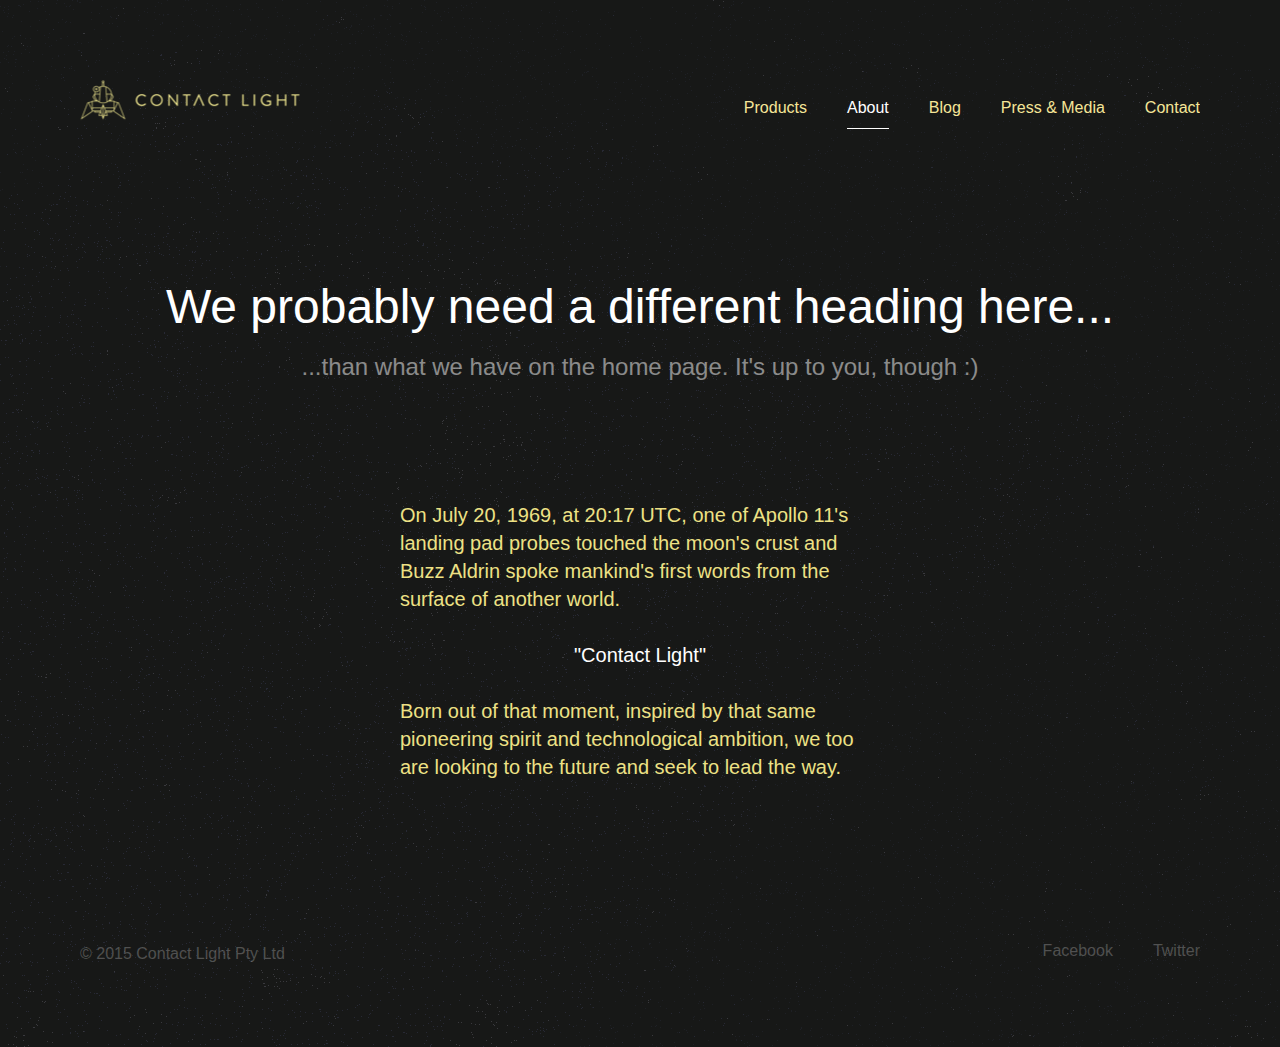
==== about/index.html @ b45067b3 "Responsive tweaks" ====
<!DOCTYPE html>
<html>
<head>
	<title>About - Contact Light</title>
	<meta name="description" content="Contact Light, an XTD innovation partner, is an Australian technology startup with some moonshot ideas. Our flagship product, Embark, is set to change the commuter engagement paradigm." />
	<meta name="viewport" content="width=device-width, initial-scale=1" />

	<script type="text/javascript" src="../assets/js/jquery-2.0.3.min.js"></script>
	<script type="text/javascript" src="../assets/js/contactlight.js"></script>

	<link rel="stylesheet" type="text/css" href="../assets/css/styles.css" />
</head>
<body>
	<div class="flyout">
		<ul class="menu">
			<li><a href="../index.html">Products</a></li>
			<li><a class="current" href="index.html">About</a></li>
			<li><a href="http://blog.contactlight.co">Blog</a></li>
			<li><a href="http://media.contactlight.co">Press &amp; Media</a></li>
			<li><a href="../contact/index.html">Contact</a></li>
		</ul>
	</div>
	<div class="siteContainer">
		<div class="site">
			<div class="headerContainer">
				<div class="header">
					<div class="menuToggle"></div>
					<a href="../index.html"><div class="logo"></div></a>
					<ul class="nav">
						<li><a href="../index.html">Products</a></li>
						<li><a class="current" href="index.html">About</a></li>
						<li><a href="http://blog.contactlight.co">Blog</a></li>
						<li><a href="http://media.contactlight.co">Press &amp; Media</a></li>
						<li><a href="../contact/index.html">Contact</a></li>
					</ul>
					<div class="clearfix"></div>
				</div>
			</div>
			<div class="contentContainer">
				<div class="content">
					<div class="bigTitles">
						<h1>We probably need a different heading here...</h1>
						<h2>...than what we have on the home page. It's up to you, though :)</h2>
					</div>
					<div class="aboutContent">
						<p>On July 20, 1969, at 20:17 UTC, one of Apollo 11's landing pad probes touched the moon's crust and Buzz Aldrin spoke mankind's first words from the surface of another world.</p>
						<p style="text-align:center;color:#fff;">"Contact Light"</p>
						<p>Born out of that moment, inspired by that same pioneering spirit and technological ambition, we too are looking to the future and seek to lead the way.</p>
					</div>
				</div>
			</div>
			<div class="footerContainer">
				<div class="footer">
					<div class="copyright">&copy; 2015 Contact Light Pty Ltd</div>
					<ul class="footerNav">
						<li><a href="https://www.facebook.com/takethemoonshot">Facebook</a></li>
						<li><a href="https://twitter.com/takethemoonshot">Twitter</a></li>
					</ul>
					<div class="clearfix"></div>
				</div>
			</div>
		</div>
	</div>
</body>
</html>
---- assets/css/styles.css ----
/* Reset */

	html,body,div,span,applet,object,iframe,h1,h2,h3,h4,h5,h6,p,blockquote,pre,a,abbr,acronym,address,big,cite,code,del,dfn,em,img,ins,kbd,q,s,samp,small,strike,strong,sub,sup,tt,var,b,u,i,center,dl,dt,dd,ol,ul,li,fieldset,form,label,legend,table,caption,tbody,tfoot,thead,tr,th,td,article,aside,canvas,details,embed,figure,figcaption,footer,header,hgroup,menu,nav,output,ruby,section,summary,time,mark,audio,video{border:0;font-size:100%;font:inherit;vertical-align:baseline;margin:0;padding:0;}

	.clearfix {
		clear: both;
	}

/* Body */
            
    @keyframes fadeIn {
        0% {opacity: 0;}
        100% {opacity: 1;}
    }

    @-webkit-keyframes fadeIn {
        0% {opacity: 0;}
        100% {opacity: 1;}
    }
    
    @-moz-keyframes fadeIn {
        0% {opacity: 0;}
        100% {opacity: 1;}
    }
    
    @-ms-keyframes fadeIn {
        0% {opacity: 0;}
        100% {opacity: 1;}
    }
    
    @-o-keyframes fadeIn {
        0% {opacity: 0;}
        100% {opacity: 1;}
    }

	body {
		background-color: #171817;
		background-image: url(../img/bg.png);
		background-repeat: x y;
		background-position: top center;
		text-align: center;
		overflow-x: hidden;
		-webkit-font-smoothing: antialiased;
		-moz-font-smoothing: antialiased;
		font-smoothing: antialiased;
		font-family: 'Brandon Grotesque', helvetica, arial, sans-serif;

        -webkit-animation-fill-mode: both;
        -moz-animation-fill-mode: both;
        -ms-animation-fill-mode: both;
        -o-animation-fill-mode: both;
        animation-fill-mode: both;
        -webkit-animation-name: fadeIn;
        -moz-animation-name: fadeIn;
        -ms-animation-name: fadeIn;
        -o-animation-name: fadeIn;
        animation-name: fadeIn;
        -webkit-animation-duration: 0.75s;
        -moz-animation-duration: 0.75s;
        -ms-animation-duration: 0.75s;
        -o-animation-duration: 0.75s;
        animation-duration: 0.75s;
        -webkit-animation-delay: 1s;
        -moz-animation-delay: 1s;
        -ms-animation-delay: 1s;
        -o-animation-delay: 1s;
        animation-delay: 1s;
	}

/* Site */

	.siteContainer {
		width: 100%;
		overflow: hidden;
		position: relative;
	}

	.site {
		width: 100%;
		overflow: hidden;
		position: relative;
		-webkit-transition: 0.4s;
		-moz-transition: 0.4s;
		transition: 0.4s;
	}

	.site.menuVisible {
		margin-left: 256px;
	}

/* Header */

	.headerContainer {
		overflow: hidden;
	}

	.header {
		max-width: 1150px;
		margin-left: auto;
		margin-right: auto;
		text-align: left;
		padding: 80px;
	}

	@media only screen and (max-width: 800px) {

		.headerContainer {
			height: 64px;
			background: #242624;
		}

		.header {
			padding: 0;
		}

	}

	/* Menu Toggle */

		.menuToggle {
			float: left;
			width: 64px;
			height: 64px;
			cursor: pointer;
			background-image: url(../img/menu.png);
			background-size: 20px 13px;
			background-repeat: no-repeat;
			background-position: center;
			display: none;
			-webkit-transition: 0.4s;
			-moz-transition: 0.4s;
			transition: 0.4s;
		}

		@media (-webkit-min-device-pixel-ratio: 2), (min-resolution: 192dpi) {

			.menuToggle {
				background-image: url(../img/menu_2x.png);
			}

		}

		.menuToggle:hover,
		.menuToggle.menuVisible {
			background-color: rgba(255,255,255,0.05);
		}

		@media only screen and (max-width: 800px) {

			.menuToggle {
				display: block;
			}

		}

	/* Logo */

		.logo {
			float: left;
			display: block;
			width: 220px;
			height: 41px;
			background-image: url(../img/logo.png);
			background-size: 220px 41px;
			background-repeat: no-repeat;
		}

		@media only screen and (min-width: 800px) and (-webkit-min-device-pixel-ratio: 2), (min-resolution: 192dpi) {

			.logo {
				background-image: url(../img/logo_2x.png);
			}

		}

		@media only screen and (max-width: 800px) {

			.header {
				position: relative;
			}

			.logo {
				width: 125px;
				height: 10px;
				position: absolute;
				top: 50%;
				margin-top: -5px;
				left: 50%;
				margin-left: -62px;
				background-image: url(../img/mobLogo.png);
				background-size: 125px 10px;
			}

		}

		@media only screen and (max-width: 800px) and (-webkit-min-device-pixel-ratio: 2), (min-resolution: 192dpi) {

			.logo {
				background-image: url(../img/mobLogo_2x.png);
			}

		}

	/* Nav */

		.nav {
			float: right;
			list-style: none;
			overflow: hidden;
			margin-top: 18px;
			margin-bottom: -11px;
		}

		.nav li {
			float: left;
			margin-left: 40px;
		}

		.nav li:first-child {
			margin-left: 0;
		}

		.nav a {
			font-size: 16px;
			line-height: 20px;
			color: #F6E698;
			text-decoration: none;
			padding-bottom: 10px;
			border-bottom: 1px solid transparent;
			display: block;
			-webkit-transition: 0.4s;
			-moz-transition: 0.4s;
			transition: 0.4s;
		}

		.nav a.current,
		.nav a:hover {
			color: #fff;
			border-bottom: 1px solid #fff;
		}

		@media only screen and (max-width: 800px) {

			.nav {
				display: none;
			}

		}

/* Flyout */

	.flyout {
		position: fixed;
		z-index: 9999;
		top: 0;
		left: 0;
		bottom: 0;
		width: 256px;
		text-align: left;
		background: #242624;
		margin-left: -256px;
		-webkit-transition: 0.4s;
		-moz-transition: 0.4s;
		transition: 0.4s;
	}

		.flyout.menuVisible {
			margin-left: 0;
		}

	.menu {
		list-style: none;
		padding: 30px;
	}

	.menu li {
		display: block;
		margin-bottom: 30px;
	}

	.menu a {
		font-size: 16px;
		line-height: 20px;
		color: #F6E698;
		text-decoration: none;
		display: block;
		-webkit-transition: 0.4s;
		-moz-transition: 0.4s;
		transition: 0.4s;
	}

	.menu a.current,
	.menu a:hover {
		color: #fff;
	}

/* Content */

	.contentContainer {
		overflow: hidden;
	}

	.content {
		max-width: 1150px;
		margin-left: auto;
		margin-right: auto;
		text-align: left;
		padding: 80px;
		color: #fff;
	}

	@media only screen and (max-width: 800px) {

		.content {
			padding: 30px;
		}

	}

	/* Random Elements */

		/* Titles */

			.bigTitles {
				margin-bottom: 120px;
				text-align: center;
			}

			.bigTitles h1 {
				font-size: 48px;
				line-height: 52px;
				color: #fff;
				font-weight: 100;
				display: block;
			}

			.bigTitles h2 {
				font-size: 24px;
				line-height: 28px;
				color: rgb(255,255,255);
				color: rgba(255,255,255,0.5);
				font-weight: 100;
				display: block;
				margin-top: 20px;
			}

			@media only screen and (max-width: 800px) {

				.bigTitles {
					margin-top: 40px;
					margin-bottom: 60px;
				}

			}

	/* Home */

		.apps {
			list-style: none;
		}

		.apps a {
			text-decoration: none;
			color: rgb(255,255,255);
			color: rgba(255,255,255,0.5);
			display: block;
			-webkit-transition: 0.4s;
			-moz-transition: 0.4s;
			transition: 0.4s;
		}

		.apps li {
			float: left;
			width: 33.333%;
			text-align: center;
			font-size: 20px;
			line-height: 24px;
			color: rgb(255,255,255);
			color: rgba(255,255,255,0.5);
	        -webkit-animation-fill-mode: both;
	        -moz-animation-fill-mode: both;
	        -ms-animation-fill-mode: both;
	        -o-animation-fill-mode: both;
	        animation-fill-mode: both;
	        -webkit-animation-name: fadeIn;
	        -moz-animation-name: fadeIn;
	        -ms-animation-name: fadeIn;
	        -o-animation-name: fadeIn;
	        animation-name: fadeIn;
	        -webkit-animation-duration: 0.75s;
	        -moz-animation-duration: 0.75s;
	        -ms-animation-duration: 0.75s;
	        -o-animation-duration: 0.75s;
	        animation-duration: 0.75s;
		}

		/* Animation */

			.apps li:nth-child(1) {
		        -webkit-animation-delay: 1.5s;
		        -moz-animation-delay: 1.5s;
		        -ms-animation-delay: 1.5s;
		        -o-animation-delay: 1.5s;
		        animation-delay: 1.5s;
			}

			.apps li:nth-child(2) {
		        -webkit-animation-delay: 1.65s;
		        -moz-animation-delay: 1.65s;
		        -ms-animation-delay: 1.65s;
		        -o-animation-delay: 1.65s;
		        animation-delay: 1.65s;
			}

			.apps li:nth-child(3) {
		        -webkit-animation-delay: 1.8s;
		        -moz-animation-delay: 1.8s;
		        -ms-animation-delay: 1.8s;
		        -o-animation-delay: 1.8s;
		        animation-delay: 1.8s;
			}

		/* End Animation */

		.apps img {
			width: 200px;
			height: 200px;
			-webkit-transition: 0.4s;
			-moz-transition: 0.4s;
			transition: 0.4s;
		}

		.apps h3 {
			font-size: 24px;
			line-height: 28px;
			color: #fff;
			display: block;
			margin-top: 40px;
			margin-bottom: 10px;
		}

		.apps a:hover img {
			-webkit-transform: scale(1.05);
			-moz-transform: scale(1.05);
			transform: scale(1.05);
		}

		.apps a:hover {
			color: rgb(255,255,255);
			color: rgba(255,255,255,0.75);
		}

		.apps li.more .more {
			margin-top: 55px;
			display: block;
		}

		@media only screen and (max-width: 1000px) {

			.apps li {
				width: 50%;
				margin-bottom: 60px;
			}

			.apps li.more {
				display: none;
			}

		}

		@media only screen and (max-width: 700px) {

			.apps li {
				width: 100%;
			}

		}

	/* About */

		.aboutContent {
			max-width: 480px;
			margin-left: auto;
			margin-right: auto;
			color: #EDE185;
			font-size: 20px;
			line-height: 28px;
		}

		.aboutContent p {
			margin-bottom: 28px;
		}

		.aboutContent p:last-child {
			margin-bottom: 0;
		}

	/* Contact */

		.contactContentContainer {
			position: fixed;
			top: 50%;
			left: 0;
			right: 0;
			height: 220px;
			margin-top: -110px;
		}

		.contactContent {
			max-width: 600px;
			margin-left: auto;
			margin-right: auto;
		}

		@media only screen and (max-width: 800px) {

			.contactContentContainer {
				position: relative;
				top: 0;
				height: auto;
				margin-top: 0;
			}

			.contactContent {
				padding: 30px;
			}

		}

		/* Title */

			.contactContent .bigTitles {
				margin-bottom: 60px;
			}

		/* Social Icons */

			.socialIcons {
				overflow: hidden;
				list-style: none;
			}

			.socialIcons li {
				display: inline-block;
				margin-left: 20px;
				margin-right: 20px;
			}

			.socialIcons a {
				display: block;
				width: 90px;
				height: 90px;
				background-size: 90px 90px;
				-webkit-border-radius: 50%;
				-moz-border-radius: 50%;
				border-radius: 50%;
				-webkit-transition: 0.4s;
				-moz-transition: 0.4s;
				transition: 0.4s;
			}

			@media only screen and (max-width: 800px) {

				.socialIcons {
					margin-bottom: 10px;
				}

				.socialIcons li {
					margin-bottom: 20px;
				}

				.socialIcons a {
					width: 50px;
					height: 50px;
					background-size: 50px 50px;
				}

			}

			.socialIcons a:hover {
				opacity: 0.5;
			}

			.socialIcons li.email a { background-image: url(../img/socialEmail.png); }
			.socialIcons li.facebook a { background-image: url(../img/socialFacebook.png); }
			.socialIcons li.twitter a { background-image: url(../img/socialTwitter.png); }
			.socialIcons li.linkedin a { background-image: url(../img/socialLinkedin.png); }

			@media (-webkit-min-device-pixel-ratio: 2), (min-resolution: 192dpi) {

				.socialIcons li.email a { background-image: url(../img/socialEmail_2x.png); }
				.socialIcons li.facebook a { background-image: url(../img/socialFacebook_2x.png); }
				.socialIcons li.twitter a { background-image: url(../img/socialTwitter_2x.png); }
				.socialIcons li.linkedin a { background-image: url(../img/socialLinkedin_2x.png); }

			}

		/* Fixed Footer */

			.footerContainer.contactPage {
				position: fixed;
				left: 0;
				right: 0;
				bottom: 0;
			}

			@media only screen and (max-width: 800px) {

				.footerContainer.contactPage {
					position: relative;
				}

			}

/* Footer */

	.footerContainer {
		overflow: hidden;
	}

	.footer {
		max-width: 1150px;
		margin-left: auto;
		margin-right: auto;
		text-align: left;
		padding: 80px;
		font-size: 16px;
		line-height: 26px;
		color: rgb(255,255,255);
		color: rgba(255,255,255,0.25);
	}

	@media only screen and (max-width: 800px) {

		.footerContainer {
			border-top: 1px solid rgb(255,255,255);
			border-top: 1px solid rgba(255,255,255,0.05);
		}

		.footer {
			padding: 30px;
		}

	}

	/* Copyright */

		.copyright {
			float: left;
		}

		@media only screen and (max-width: 800px) {

			.copyright {
				float: none;
				width: 100%;
				text-align: center;
			}

		}

	/* Nav */

		.footerNav {
			float: right;
			list-style: none;
			overflow: hidden;
		}

		.footerNav li {
			float: left;
			margin-left: 40px;
		}

		.footerNav li:first-child {
			margin-left: 0;
		}

		.footerNav a {
			font-size: 16px;
			line-height: 20px;
			color: rgb(255,255,255);
			color: rgba(255,255,255,0.25);
			text-decoration: none;
			display: block;
			-webkit-transition: 0.4s;
			-moz-transition: 0.4s;
			transition: 0.4s;
		}

		.footerNav a:hover {
			color: #fff;
		}

		@media only screen and (max-width: 800px) {

			.footerNav {
				float: none;
				width: 100%;
				text-align: center;
				margin-top: 15px;
			}

			.footerNav li {
				float: none;
				margin-left: 15px;
				margin-right: 15px;
				display: inline-block;
			}

			.footerNav li:first-child {
				margin-left: 15px;
			}

		}
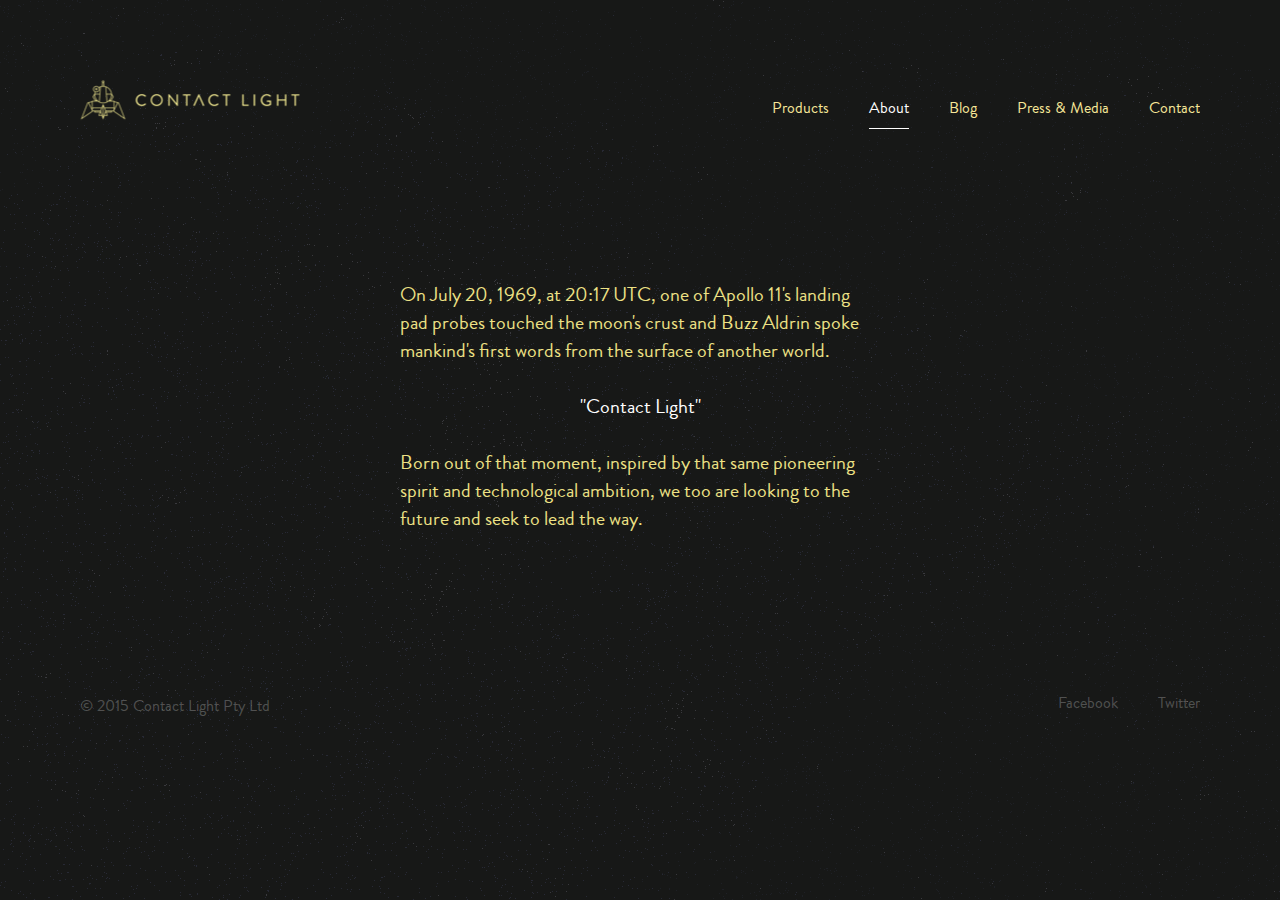
==== commit 2da1b6d7: "Asset update" ====
--- a/about/index.html
+++ b/about/index.html
@@ -4,6 +4,35 @@
 	<title>About - Contact Light</title>
 	<meta name="description" content="Contact Light, an XTD innovation partner, is an Australian technology startup with some moonshot ideas. Our flagship product, Embark, is set to change the commuter engagement paradigm." />
 	<meta name="viewport" content="width=device-width, initial-scale=1" />
+
+	<link rel="apple-touch-icon" sizes="57x57" href="../assets/img/apple-touch-icon-57x57.png">
+	<link rel="apple-touch-icon" sizes="60x60" href="../assets/img//apple-touch-icon-60x60.png">
+	<link rel="apple-touch-icon" sizes="72x72" href="../assets/img//apple-touch-icon-72x72.png">
+	<link rel="apple-touch-icon" sizes="76x76" href="../assets/img//apple-touch-icon-76x76.png">
+	<link rel="apple-touch-icon" sizes="114x114" href="../assets/img//apple-touch-icon-114x114.png">
+	<link rel="apple-touch-icon" sizes="120x120" href="../assets/img//apple-touch-icon-120x120.png">
+	<link rel="apple-touch-icon" sizes="144x144" href="../assets/img//apple-touch-icon-144x144.png">
+	<link rel="apple-touch-icon" sizes="152x152" href="../assets/img//apple-touch-icon-152x152.png">
+	<link rel="apple-touch-icon" sizes="180x180" href="../assets/img//apple-touch-icon-180x180.png">
+	<link rel="icon" type="image/png" href="../assets/img//favicon-32x32.png" sizes="32x32">
+	<link rel="icon" type="image/png" href="../assets/img//android-chrome-192x192.png" sizes="192x192">
+	<link rel="icon" type="image/png" href="../assets/img//favicon-96x96.png" sizes="96x96">
+	<link rel="icon" type="image/png" href="../assets/img//favicon-16x16.png" sizes="16x16">
+	<link rel="manifest" href="../assets/js/manifest.json">
+	<meta name="msapplication-TileColor" content="#da532c">
+	<meta name="msapplication-TileImage" content="../assets/img//mstile-144x144.png">
+	<meta name="theme-color" content="#ffffff">
+	<meta charset="utf-8">
+
+	<script>
+	  (function(i,s,o,g,r,a,m){i['GoogleAnalyticsObject']=r;i[r]=i[r]||function(){
+	  (i[r].q=i[r].q||[]).push(arguments)},i[r].l=1*new Date();a=s.createElement(o),
+	  m=s.getElementsByTagName(o)[0];a.async=1;a.src=g;m.parentNode.insertBefore(a,m)
+	  })(window,document,'script','//www.google-analytics.com/analytics.js','ga');
+
+	  ga('create', 'UA-60446925-1', 'auto');
+	  ga('send', 'pageview');
+	</script>
 
 	<script type="text/javascript" src="../assets/js/jquery-2.0.3.min.js"></script>
 	<script type="text/javascript" src="../assets/js/contactlight.js"></script>
@@ -38,10 +67,6 @@
 			</div>
 			<div class="contentContainer">
 				<div class="content">
-					<div class="bigTitles">
-						<h1>We probably need a different heading here...</h1>
-						<h2>...than what we have on the home page. It's up to you, though :)</h2>
-					</div>
 					<div class="aboutContent">
 						<p>On July 20, 1969, at 20:17 UTC, one of Apollo 11's landing pad probes touched the moon's crust and Buzz Aldrin spoke mankind's first words from the surface of another world.</p>
 						<p style="text-align:center;color:#fff;">"Contact Light"</p>
--- a/assets/css/styles.css
+++ b/assets/css/styles.css
@@ -4,6 +4,16 @@
 
 	.clearfix {
 		clear: both;
+	}
+
+/* Fonts */
+
+	@font-face {
+		font-family: "brandon_grotesque_regularRg";
+		src: url("../fonts/brandongrotesque-regular-webfont.eot");
+		src: url("../fonts/brandongrotesque-regular-webfont.eot?#iefix") format("embedded-opentype"), url("../fonts/brandongrotesque-regular-webfont.woff2") format("woff2"), url("../fonts/brandongrotesque-regular-webfont.woff") format("woff"), url("../fonts/brandongrotesque-regular-webfont.ttf") format("truetype"), url("../fonts/brandongrotesque-regular-webfont.svg#brandon_grotesque_regularRg") format("svg");
+		font-weight: normal;
+		font-style: normal;
 	}
 
 /* Body */
@@ -43,7 +53,7 @@
 		-webkit-font-smoothing: antialiased;
 		-moz-font-smoothing: antialiased;
 		font-smoothing: antialiased;
-		font-family: 'Brandon Grotesque', helvetica, arial, sans-serif;
+		font-family: 'brandon_grotesque_regularRg', helvetica, arial, sans-serif;
 
         -webkit-animation-fill-mode: both;
         -moz-animation-fill-mode: both;
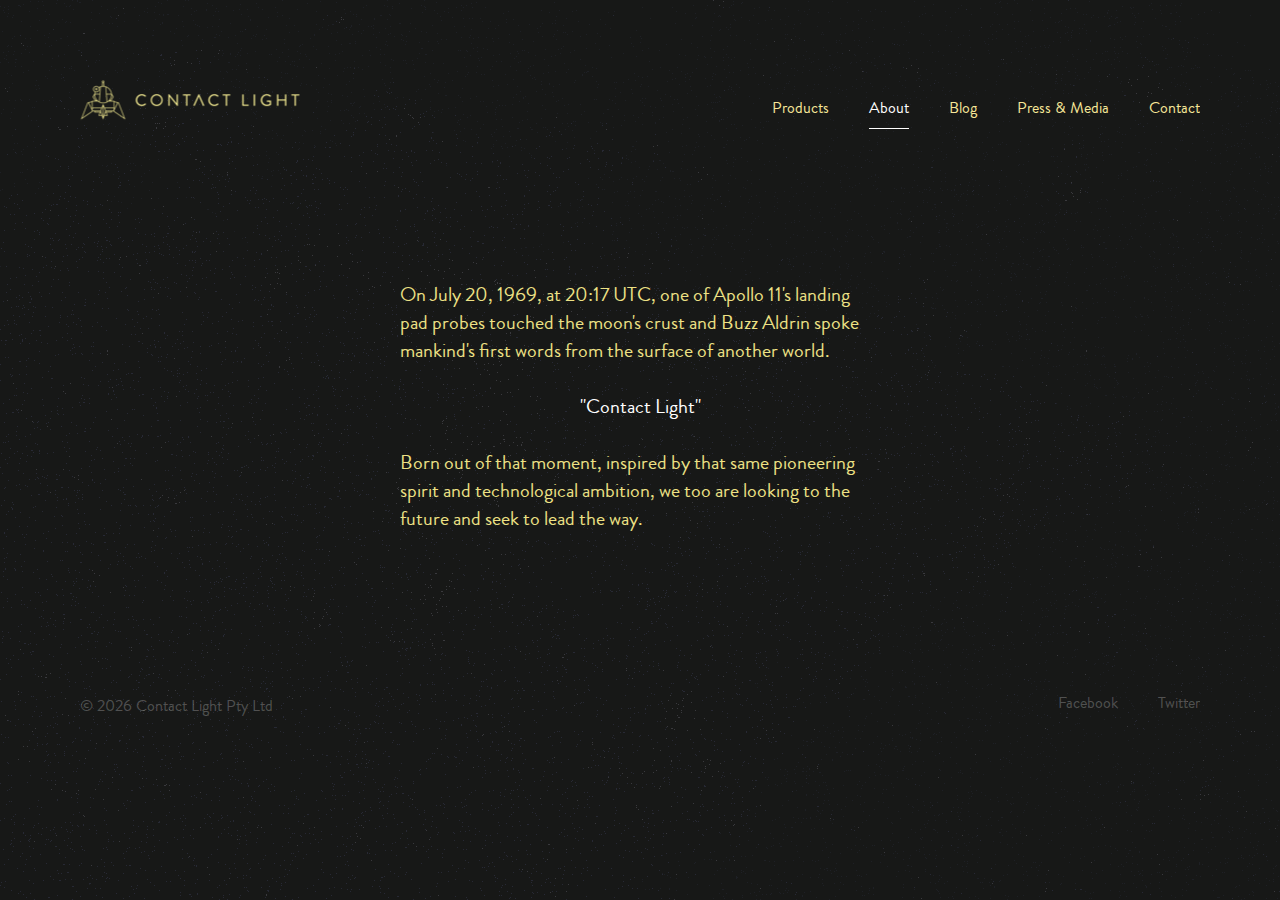
==== commit 4229d8b7: "Auto updating copyright year" ====
--- a/about/index.html
+++ b/about/index.html
@@ -3,7 +3,7 @@
 <head>
 	<title>About - Contact Light</title>
 	<meta name="description" content="Contact Light, an XTD innovation partner, is an Australian technology startup with some moonshot ideas. Our flagship product, Embark, is set to change the commuter engagement paradigm." />
-	<meta name="viewport" content="width=device-width, initial-scale=1" />
+	<meta name="viewport" content="width=device-width, initial-scale=1, user-scalable=no" />
 
 	<link rel="apple-touch-icon" sizes="57x57" href="../assets/img/apple-touch-icon-57x57.png">
 	<link rel="apple-touch-icon" sizes="60x60" href="../assets/img//apple-touch-icon-60x60.png">
@@ -42,25 +42,26 @@
 <body>
 	<div class="flyout">
 		<ul class="menu">
-			<li><a href="../index.html">Products</a></li>
-			<li><a class="current" href="index.html">About</a></li>
+			<li><a href="http://contactlight.co/">Products</a></li>
+			<li><a class="current" href="../about/">About</a></li>
 			<li><a href="http://blog.contactlight.co">Blog</a></li>
 			<li><a href="http://media.contactlight.co">Press &amp; Media</a></li>
-			<li><a href="../contact/index.html">Contact</a></li>
+			<li><a href="../contact/">Contact</a></li>
 		</ul>
 	</div>
 	<div class="siteContainer">
+		<div class="siteOverlay"></div>
 		<div class="site">
 			<div class="headerContainer">
 				<div class="header">
 					<div class="menuToggle"></div>
-					<a href="../index.html"><div class="logo"></div></a>
+					<a href="http://contactlight.co/"><div class="logo"></div></a>
 					<ul class="nav">
-						<li><a href="../index.html">Products</a></li>
-						<li><a class="current" href="index.html">About</a></li>
+						<li><a href="http://contactlight.co/">Products</a></li>
+						<li><a class="current" href="../about/">About</a></li>
 						<li><a href="http://blog.contactlight.co">Blog</a></li>
 						<li><a href="http://media.contactlight.co">Press &amp; Media</a></li>
-						<li><a href="../contact/index.html">Contact</a></li>
+						<li><a href="../contact/">Contact</a></li>
 					</ul>
 					<div class="clearfix"></div>
 				</div>
@@ -76,7 +77,7 @@
 			</div>
 			<div class="footerContainer">
 				<div class="footer">
-					<div class="copyright">&copy; 2015 Contact Light Pty Ltd</div>
+					<div class="copyright">&copy; <script type="text/javascript">document.write(new Date().getFullYear());</script> Contact Light Pty Ltd</div>
 					<ul class="footerNav">
 						<li><a href="https://www.facebook.com/takethemoonshot">Facebook</a></li>
 						<li><a href="https://twitter.com/takethemoonshot">Twitter</a></li>
--- a/assets/css/styles.css
+++ b/assets/css/styles.css
@@ -79,6 +79,20 @@
 
 /* Site */
 
+	.siteOverlay {
+		position: absolute;
+		top: 0;
+		left: 0;
+		right: 0;
+		bottom: 0;
+		display: none;
+		z-index: 1;
+	}
+
+	.siteOverlay.visible {
+		display: block;	
+	}
+
 	.siteContainer {
 		width: 100%;
 		overflow: hidden;
@@ -136,6 +150,7 @@
 			background-size: 20px 13px;
 			background-repeat: no-repeat;
 			background-position: center;
+			background-color: #242624;
 			display: none;
 			-webkit-transition: 0.4s;
 			-moz-transition: 0.4s;
@@ -150,7 +165,6 @@
 
 		}
 
-		.menuToggle:hover,
 		.menuToggle.menuVisible {
 			background-color: rgba(255,255,255,0.05);
 		}
@@ -472,10 +486,6 @@
 				margin-bottom: 60px;
 			}
 
-			.apps li.more {
-				display: none;
-			}
-
 		}
 
 		@media only screen and (max-width: 700px) {
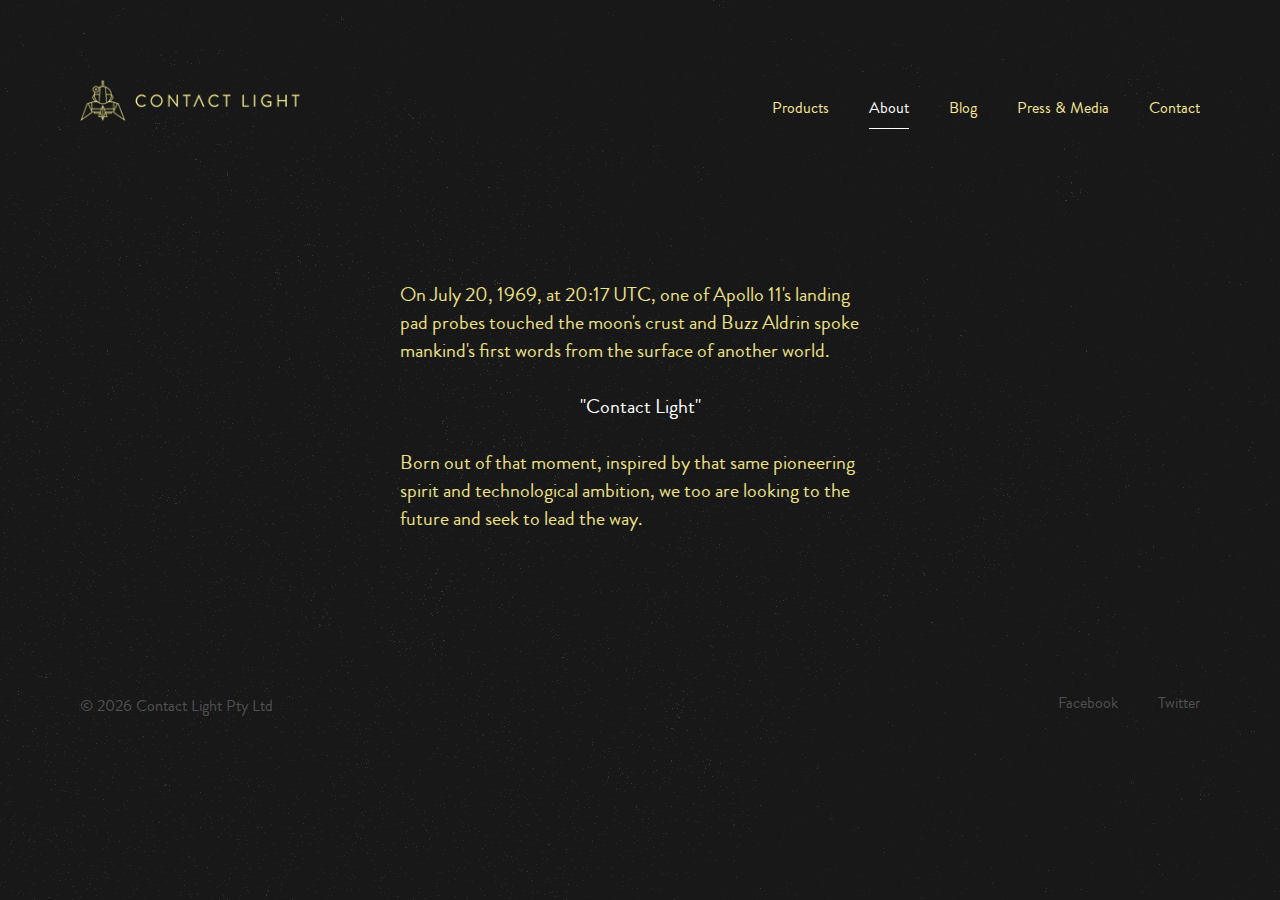
==== commit 68723977: "Chrome retina logo fix" ====
--- a/about/index.html
+++ b/about/index.html
@@ -55,7 +55,7 @@
 			<div class="headerContainer">
 				<div class="header">
 					<div class="menuToggle"></div>
-					<a href="http://contactlight.co/"><div class="logo"></div></a>
+					<a href="http://contactlight.co/"><div class="logo"></div><div class="mobLogo"></div></a>
 					<ul class="nav">
 						<li><a href="http://contactlight.co/">Products</a></li>
 						<li><a class="current" href="../about/">About</a></li>
--- a/assets/css/styles.css
+++ b/assets/css/styles.css
@@ -189,7 +189,11 @@
 			background-repeat: no-repeat;
 		}
 
-		@media only screen and (min-width: 800px) and (-webkit-min-device-pixel-ratio: 2), (min-resolution: 192dpi) {
+		.mobLogo {
+			display: none;
+		}
+
+		@media (-webkit-min-device-pixel-ratio: 2), (min-resolution: 192dpi) {
 
 			.logo {
 				background-image: url(../img/logo_2x.png);
@@ -204,6 +208,11 @@
 			}
 
 			.logo {
+				display: none;
+			}
+
+			.mobLogo {
+				display: block;
 				width: 125px;
 				height: 10px;
 				position: absolute;
@@ -217,9 +226,9 @@
 
 		}
 
-		@media only screen and (max-width: 800px) and (-webkit-min-device-pixel-ratio: 2), (min-resolution: 192dpi) {
-
-			.logo {
+		@media (-webkit-min-device-pixel-ratio: 2), (min-resolution: 192dpi) {
+
+			.mobLogo {
 				background-image: url(../img/mobLogo_2x.png);
 			}
 
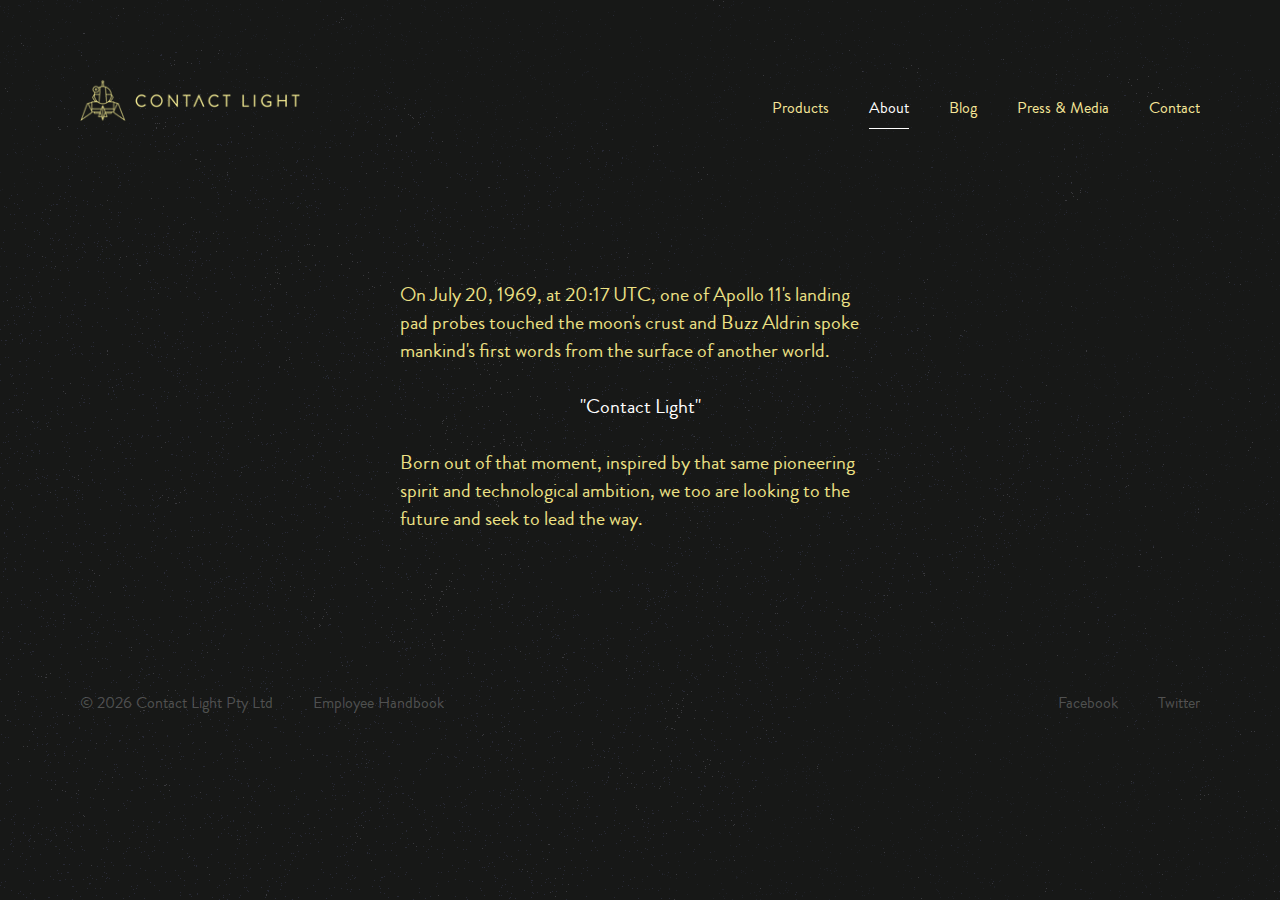
==== commit 66d3b9ea: "Added employee link to footer" ====
--- a/about/index.html
+++ b/about/index.html
@@ -77,8 +77,11 @@
 			</div>
 			<div class="footerContainer">
 				<div class="footer">
-					<div class="copyright">&copy; <script type="text/javascript">document.write(new Date().getFullYear());</script> Contact Light Pty Ltd</div>
-					<ul class="footerNav">
+					<ul class="footerNav left">
+						<li>&copy; <script type="text/javascript">document.write(new Date().getFullYear());</script> Contact Light Pty Ltd</li>
+						<li><a href="http://handbook.contactlight.co">Employee Handbook</a></li>
+					</ul>
+					<ul class="footerNav right">
 						<li><a href="https://www.facebook.com/takethemoonshot">Facebook</a></li>
 						<li><a href="https://twitter.com/takethemoonshot">Twitter</a></li>
 					</ul>
--- a/assets/css/styles.css
+++ b/assets/css/styles.css
@@ -17,7 +17,7 @@
 	}
 
 /* Body */
-            
+
     @keyframes fadeIn {
         0% {opacity: 0;}
         100% {opacity: 1;}
@@ -27,17 +27,17 @@
         0% {opacity: 0;}
         100% {opacity: 1;}
     }
-    
+
     @-moz-keyframes fadeIn {
         0% {opacity: 0;}
         100% {opacity: 1;}
     }
-    
+
     @-ms-keyframes fadeIn {
         0% {opacity: 0;}
         100% {opacity: 1;}
     }
-    
+
     @-o-keyframes fadeIn {
         0% {opacity: 0;}
         100% {opacity: 1;}
@@ -90,7 +90,7 @@
 	}
 
 	.siteOverlay.visible {
-		display: block;	
+		display: block;
 	}
 
 	.siteContainer {
@@ -654,7 +654,7 @@
 		text-align: left;
 		padding: 80px;
 		font-size: 16px;
-		line-height: 26px;
+		line-height: 20px;
 		color: rgb(255,255,255);
 		color: rgba(255,255,255,0.25);
 	}
@@ -671,22 +671,6 @@
 		}
 
 	}
-
-	/* Copyright */
-
-		.copyright {
-			float: left;
-		}
-
-		@media only screen and (max-width: 800px) {
-
-			.copyright {
-				float: none;
-				width: 100%;
-				text-align: center;
-			}
-
-		}
 
 	/* Nav */
 
@@ -694,6 +678,14 @@
 			float: right;
 			list-style: none;
 			overflow: hidden;
+		}
+
+		.footerNav.left {
+			float: left
+		}
+
+		.footerNav.right {
+			float: right;
 		}
 
 		.footerNav li {
@@ -741,4 +733,4 @@
 				margin-left: 15px;
 			}
 
-		}+		}
